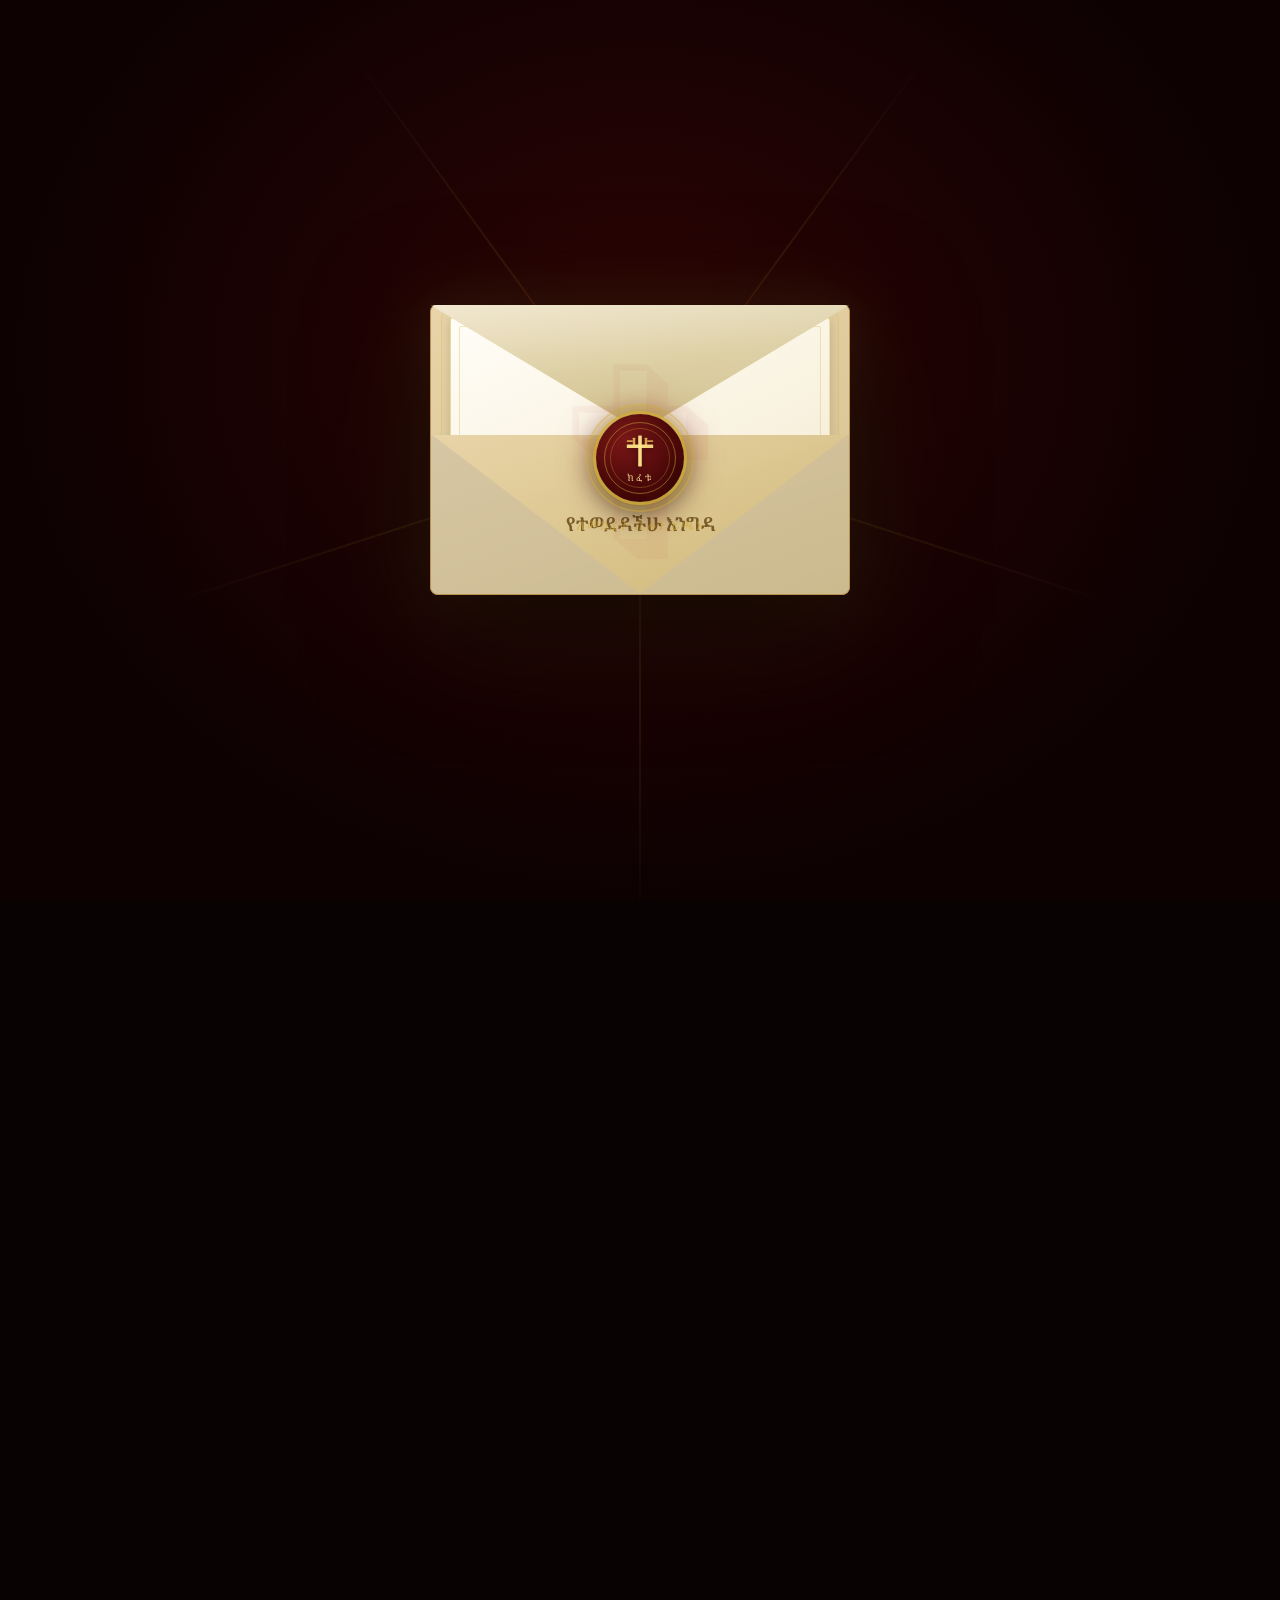
==== index.html @ b6e8381a "first commit" ====
<!DOCTYPE html>
<html lang="am" dir="ltr">

<head>
    <meta charset="UTF-8">
    <meta name="viewport" content="width=device-width, initial-scale=1.0">
    <title>ሽምግልና | ኦርቶዶክስ ጥሪ</title>
    <link
        href="https://fonts.googleapis.com/css2?family=Noto+Serif+Ethiopic:wght@400;500;600;700&family=Noto+Sans+Ethiopic:wght@300;400;500;600&display=swap"
        rel="stylesheet">
    <link rel="stylesheet" href="style.css">
    <meta name="description" content="ወደ ሽምግልና ሥነ ሥርዓታችን ጋብዘናችኋል።">
</head>

<body class="envelope-active">

    <!-- Particle Canvas -->
    <canvas id="particle-canvas"></canvas>

    <!-- Envelope Opening Screen -->
    <div id="envelope-overlay" class="envelope-overlay">

        <!-- Ambient light rays -->
        <div class="light-rays">
            <div class="ray"></div>
            <div class="ray"></div>
            <div class="ray"></div>
            <div class="ray"></div>
            <div class="ray"></div>
        </div>

        <div class="envelope-scene">

            <div class="envelope-wrapper" id="envelope-wrapper">

                <!-- The 3D Envelope -->
                <div class="envelope" id="envelope">

                    <!-- Back -->
                    <div class="env-back">
                        <div class="env-back-fold-left"></div>
                        <div class="env-back-fold-right"></div>
                        <div class="env-back-fold-bottom"></div>
                    </div>

                    <!-- Invitation Card -->
                    <div class="env-card" id="env-card">
                        <div class="card-inner">
                            <span class="card-label">ጋብዘናችኋል</span>
                            <span class="card-names">ሰናይት &amp; አበበ</span>
                            <span class="card-date">መስከረም ፲፭ ቀን ፳፻፲፱</span>
                        </div>
                    </div>

                    <!-- Flap -->
                    <div class="env-flap" id="env-flap">
                        <div class="flap-inner"></div>
                    </div>

                    <!-- Front -->
                    <div class="env-front">
                        <div class="env-address">
                            <span class="addr-to">ለ·</span>
                            <span class="addr-name">የተወደዳችሁ እንግዳ</span>
                        </div>
                    </div>

                </div><!-- /envelope -->

                <!-- Wax Seal Button -->
                <div class="wax-seal-wrap" id="wax-seal-wrap">
                    <button class="wax-seal" id="open-invitation" aria-label="ክፈቱ">
                        <div class="seal-ring"></div>
                        <div class="seal-ring seal-ring-2"></div>
                        <div class="seal-emblem">
                            <!-- Ethiopian Orthodox Cross (Lalibela style) -->
                            <svg viewBox="0 0 60 60" fill="none" xmlns="http://www.w3.org/2000/svg">
                                <!-- Vertical bar -->
                                <rect x="27" y="4" width="6" height="52" fill="rgba(255,230,140,0.95)" rx="1" />
                                <!-- Horizontal bar -->
                                <rect x="8" y="19" width="44" height="6" fill="rgba(255,230,140,0.95)" rx="1" />
                                <!-- Upper left secondary vertical -->
                                <rect x="18" y="8" width="4" height="15" fill="rgba(255,220,100,0.75)" rx="0.8" />
                                <!-- Upper right secondary vertical -->
                                <rect x="38" y="8" width="4" height="15" fill="rgba(255,220,100,0.75)" rx="0.8" />
                                <!-- Upper left horizontal connector -->
                                <rect x="8" y="12" width="10" height="3" fill="rgba(255,220,100,0.7)" rx="0.8" />
                                <!-- Upper right horizontal connector -->
                                <rect x="42" y="12" width="10" height="3" fill="rgba(255,220,100,0.7)" rx="0.8" />
                            </svg>
                        </div>
                        <span class="seal-text">ክፈቱ</span>
                        <div class="seal-glow-pulse"></div>
                    </button>
                    <p class="seal-hint">ለመክፈት ሲሉን ይጫኑ</p>
                </div>

            </div><!-- /envelope-wrapper -->

        </div><!-- /envelope-scene -->

    </div><!-- /envelope-overlay -->

    <!-- Parallax Background -->
    <div class="bg-image"></div>

    <!-- Navigation -->
    <nav class="navbar">
        <ul>
            <li><a href="#welcome">እንኳን ደህና መጡ</a></li>
            <li><a href="#details">ዝርዝሮች</a></li>
            <li><a href="#timeline">መርሃ ግብር</a></li>
            <li><a href="#rsvp" class="rsvp-btn">ምላሽ ላኩ</a></li>
        </ul>
    </nav>

    <!-- Main Content -->
    <main>

        <!-- Hero Section -->
        <section id="welcome" class="hero fade-in">
            <div class="glass-container">
                <span class="orthodox-blessing">✞ ለእግዚአብሔር ክብር ይሁን ✞</span>
                <span class="save-the-date">ሽምግልና ጋብቻ</span>
                <h1 class="couple-names">ሰናይት &amp; አበበ</h1>
                <div class="orthodox-divider">✞ ✞ ✞</div>
                <p class="wedding-date">መስከረም ፲፭ ቀን ፳፻፲፱</p>
                <p class="wedding-date-sub">September 25, 2026</p>
                <div class="countdown-wrapper">
                    <div class="countdown-item"><span id="days">00</span><br>ቀናት</div>
                    <div class="countdown-item"><span id="hours">00</span><br>ሰዓት</div>
                    <div class="countdown-item"><span id="mins">00</span><br>ደቂቃ</div>
                    <div class="countdown-item"><span id="secs">00</span><br>ሰከንድ</div>
                </div>
            </div>
            <div class="scroll-indicator">
                <span>ወደ ታች</span>
                <div class="arrow"></div>
            </div>
        </section>

        <!-- Details Section -->
        <section id="details" class="details slide-up">
            <div class="glass-card">
                <h2>ስለ ሥነ ሥርዓቱ</h2>
                <div class="details-grid">
                    <div class="detail-item">
                        <h3>መቼ</h3>
                        <p>ቅዳሜ፣ መስከረም ፲፭ ቀን ፳፻፲፱<br>ሥነ ሥርዓቱ የሚጀምረው ከሰአት ፲ ሰዓት ነው</p>
                    </div>
                    <div class="detail-item">
                        <h3>የት</h3>
                        <p>ትልቁ የዝግጅት አዳራሽ<br>ቦሌ ክ/ከተማ፣ አዲስ አበባ<br>ኢትዮጵያ</p>
                    </div>
                    <div class="detail-item">
                        <h3>የልብስ ዓይነት</h3>
                        <p>ኢትዮጵያዊ ባህላዊ ልብስ<br>ወይም ፎርማል ልብስ</p>
                    </div>
                </div>
            </div>
        </section>

        <!-- Timeline Section -->
        <section id="timeline" class="timeline scale-in">
            <div class="glass-card">
                <h2>የዕለቱ መርሃ ግብር</h2>
                <ul class="timeline-list">
                    <li>
                        <span class="time">ከሰ·ሰ ፲·፟00</span>
                        <div class="content">
                            <h3>እንኳን ደህና መጡ</h3>
                            <p>እንግዶችን ለመቀበል ቤተሰቦቹ ይቆማሉ።</p>
                        </div>
                    </li>
                    <li>
                        <span class="time">ከሰ·ሰ ፲·፟30</span>
                        <div class="content">
                            <h3>ሽምግልና ሥነ ሥርዓት</h3>
                            <p>ሽማግሌዎቹ ቃለ ኪዳን ያደርጋሉ።</p>
                        </div>
                    </li>
                    <li>
                        <span class="time">ከሰ·ሰ ፲·፟2·30</span>
                        <div class="content">
                            <h3>ጸሎትና ምርቃት</h3>
                            <p>የቄስ ጸሎትና የሽማግሌዎቹ ምርቃት።</p>
                        </div>
                    </li>
                    <li>
                        <span class="time">ከሰ·ሰ ፲·፟3·00</span>
                        <div class="content">
                            <h3>መዝሙር</h3>
                            <p>የቀደሰ ዝማሬ፣ ብፁዕ ምርቃትና ቅዱስ ጸሎት።</p>
                        </div>
                    </li>
                    <li>
                        <span class="time">ምሽት ፮·00</span>
                        <div class="content">
                            <h3>መሸኘት</h3>
                            <p>ቤተሰቦቻቸው ሙሽሮቹን ይሸኛሉ።</p>
                        </div>
                    </li>
                </ul>
            </div>
        </section>

        <!-- RSVP Section -->
        <section id="rsvp" class="rsvp slide-up">
            <div class="glass-container form-container">
                <h2>ትመጣሉ?</h2>
                <p>እባካችሁ እስከ ሐምሌ ፳፭ ቀን ምላሽ ይላኩ።</p>
                <form id="rsvp-form">
                    <div class="input-group">
                        <label for="name">ሙሉ ስም</label>
                        <input type="text" id="name" required placeholder="ለምሳሌ፦ አበበ ከበደ">
                    </div>
                    <div class="input-group">
                        <label for="email">ኢሜይል</label>
                        <input type="email" id="email" required placeholder="abebe@example.com">
                    </div>
                    <div class="input-group">
                        <label>ምላሽዎ</label>
                        <div class="radio-group">
                            <label><input type="radio" name="attending" value="yes" required> በደስታ እቀበላለሁ</label>
                            <label><input type="radio" name="attending" value="no"> ይቅርታ አልችልም</label>
                        </div>
                    </div>
                    <div class="input-group attending-only" id="guest-count-group" style="display: none;">
                        <label for="guests">የሰው ብዛት</label>
                        <select id="guests">
                            <option value="1">፩ (እኔ ብቻ)</option>
                            <option value="2">፪</option>
                            <option value="3">፫</option>
                            <option value="4">፬</option>
                        </select>
                    </div>
                    <button type="submit" class="submit-btn">ምላሽ ላክ</button>
                    <div id="form-message" class="hidden-message"></div>
                </form>
            </div>
        </section>

    </main>

    <footer>
        <p>✞ ለእግዚአብሔር ክብርና ምስጋና — ሰናይት &amp; አበበ ቤተሰቦች ✞</p>
    </footer>

    <script src="script.js"></script>
</body>

</html>
---- style.css ----
/* ============================================================
   Custom Properties
   ============================================================ */
:root {
    --gold: #D4AF37;
    --gold-light: #F0D060;
    --gold-dark: #A07820;
    --burgundy: #7B1A1A;
    --burgundy-dark: #4A0A0A;
    --cream: #F5EDD8;
    --cream-dark: #E8D5B0;
    --env-body: #F0E4C8;
    --env-shadow: #B89050;
    --text-dark: #2c1408;
    --text-light: #F5EDD8;
    --glass-bg: rgba(60, 8, 8, 0.42);
    --glass-border: rgba(212, 175, 55, 0.4);
    --glass-shadow: 0 8px 40px rgba(0, 0, 0, 0.55);
    --blur: blur(14px);

    --font-heading: 'Noto Serif Ethiopic', serif;
    --font-subheading: 'Noto Serif Ethiopic', serif;
    --font-body: 'Noto Sans Ethiopic', sans-serif;
}

/* ============================================================
   Reset & Scaffolding
   ============================================================ */
* {
    margin: 0;
    padding: 0;
    box-sizing: border-box;
}

html {
    scroll-behavior: smooth;
}

body {
    font-family: var(--font-body);
    color: var(--text-dark);
    line-height: 1.6;
    overflow-x: hidden;
    background-color: #090203;
}

/* ============================================================
   Particle Canvas
   ============================================================ */
#particle-canvas {
    position: fixed;
    top: 0;
    left: 0;
    width: 100%;
    height: 100%;
    pointer-events: none;
    z-index: 10000;
    opacity: 0;
    transition: opacity 0.5s;
}

/* ============================================================
   Fixed Background
   ============================================================ */
.bg-image {
    position: fixed;
    top: 0;
    left: 0;
    width: 100vw;
    height: 100vh;
    background: linear-gradient(rgba(55, 4, 4, 0.52), rgba(0, 0, 0, 0.55)),
        url('IMG_6796.JPG') no-repeat center top / cover;
    z-index: -1;
    transform: translateZ(0);
}

/* ============================================================
   ENVELOPE OVERLAY
   ============================================================ */
.envelope-overlay {
    position: fixed;
    inset: 0;
    background: radial-gradient(ellipse at 50% 40%, #2d0404 0%, #0d0102 70%);
    display: flex;
    justify-content: center;
    align-items: center;
    z-index: 9999;
    transition: opacity 1.2s ease-out, visibility 1.2s ease-out;
    overflow: hidden;
}

.envelope-overlay.hidden {
    opacity: 0;
    visibility: hidden;
    pointer-events: none;
}

/* Light rays behind envelope */
.light-rays {
    position: absolute;
    inset: 0;
    display: flex;
    justify-content: center;
    align-items: center;
    pointer-events: none;
}

.ray {
    position: absolute;
    top: 50%;
    left: 50%;
    width: 2px;
    height: 55vh;
    background: linear-gradient(to bottom, rgba(180, 30, 30, 0.22), rgba(212, 175, 55, 0.1), transparent);
    transform-origin: top center;
    animation: rayRotate 12s linear infinite;
}

.ray:nth-child(1) {
    transform: translateX(-50%) rotate(0deg);
    animation-delay: 0s;
}

.ray:nth-child(2) {
    transform: translateX(-50%) rotate(72deg);
    animation-delay: -2.4s;
}

.ray:nth-child(3) {
    transform: translateX(-50%) rotate(144deg);
    animation-delay: -4.8s;
}

.ray:nth-child(4) {
    transform: translateX(-50%) rotate(216deg);
    animation-delay: -7.2s;
}

.ray:nth-child(5) {
    transform: translateX(-50%) rotate(288deg);
    animation-delay: -9.6s;
}

@keyframes rayRotate {
    to {
        transform: translateX(-50%) rotate(360deg);
    }
}

.ray:nth-child(2) {
    animation-name: rayRotate2;
}

.ray:nth-child(3) {
    animation-name: rayRotate3;
}

.ray:nth-child(4) {
    animation-name: rayRotate4;
}

.ray:nth-child(5) {
    animation-name: rayRotate5;
}

@keyframes rayRotate2 {
    to {
        transform: translateX(-50%) rotate(432deg);
    }
}

@keyframes rayRotate3 {
    to {
        transform: translateX(-50%) rotate(504deg);
    }
}

@keyframes rayRotate4 {
    to {
        transform: translateX(-50%) rotate(576deg);
    }
}

@keyframes rayRotate5 {
    to {
        transform: translateX(-50%) rotate(648deg);
    }
}

/* ============================================================
   ENVELOPE SCENE
   ============================================================ */
.envelope-scene {
    display: flex;
    flex-direction: column;
    align-items: center;
    gap: 0;
    animation: sceneFloat 5s ease-in-out infinite;
}

@keyframes sceneFloat {

    0%,
    100% {
        transform: translateY(0px);
    }

    50% {
        transform: translateY(-12px);
    }
}

/* Wrapper provides perspective for 3D transforms */
.envelope-wrapper {
    position: relative;
    display: flex;
    flex-direction: column;
    align-items: center;
    perspective: 900px;
}

/* ============================================================
   ENVELOPE — 3D body
   ============================================================ */
.envelope {
    position: relative;
    width: 420px;
    height: 290px;
    filter: drop-shadow(0 30px 60px rgba(0, 0, 0, 0.7)) drop-shadow(0 0 25px rgba(212, 175, 55, 0.15));
    transition: filter 0.6s ease;
}

/* --- Envelope Back --- */
.env-back {
    position: absolute;
    inset: 0;
    background: linear-gradient(160deg, #e8d4a8 0%, #d4c090 100%);
    border-radius: 6px 6px 8px 8px;
    border: 1.5px solid var(--env-shadow);
    z-index: 1;
    overflow: hidden;
}

/* Diagonal fold lines on back */
.env-back-fold-left,
.env-back-fold-right {
    position: absolute;
    bottom: 0;
    width: 0;
    height: 0;
    border-style: solid;
}

.env-back-fold-left {
    left: 0;
    border-width: 145px 0 0 210px;
    border-color: transparent transparent transparent rgba(190, 175, 140, 0.6);
}

.env-back-fold-right {
    right: 0;
    border-width: 145px 210px 0 0;
    border-color: transparent rgba(190, 175, 140, 0.6) transparent transparent;
}

.env-back-fold-bottom {
    position: absolute;
    bottom: 0;
    left: 0;
    right: 0;
    height: 150px;
    background: linear-gradient(to top, rgba(210, 200, 175, 0.5) 0%, transparent 100%);
    clip-path: polygon(0 100%, 50% 0, 100% 100%);
}

/* --- Invitation Card --- */
.env-card {
    position: absolute;
    top: 12px;
    left: 20px;
    right: 20px;
    height: 240px;
    background: linear-gradient(155deg, #fffdf7 0%, #f9f2e0 60%, #f2e8cc 100%);
    border-radius: 4px;
    border: 1px solid rgba(212, 175, 55, 0.4);
    z-index: 2;
    display: flex;
    align-items: center;
    justify-content: center;
    box-shadow: 0 2px 12px rgba(0, 0, 0, 0.15);
    transform: translateY(0);
    transition: transform 1.5s cubic-bezier(0.22, 1, 0.36, 1);

    /* Inner decorative border */
    outline: 1px solid rgba(212, 175, 55, 0.25);
    outline-offset: 8px;
}

.env-card::before {
    content: '';
    position: absolute;
    inset: 8px;
    border: 1px solid rgba(212, 175, 55, 0.3);
    border-radius: 2px;
    pointer-events: none;
}

.card-inner {
    display: flex;
    flex-direction: column;
    align-items: center;
    gap: 6px;
    text-align: center;
    padding: 20px;
    opacity: 0;
    transform: translateY(10px);
    transition: opacity 0.8s ease 2s, transform 0.8s ease 2s;
}

.card-label {
    font-family: var(--font-subheading);
    font-style: italic;
    font-size: 0.75rem;
    letter-spacing: 2px;
    color: var(--gold-dark);
    text-transform: uppercase;
}

.card-names {
    font-family: var(--font-heading);
    font-size: 2rem;
    font-weight: 600;
    color: var(--gold);
    line-height: 1.3;
    text-shadow: 0 1px 3px rgba(160, 120, 32, 0.3);
}

.card-date {
    font-family: var(--font-subheading);
    font-size: 0.9rem;
    color: #6b5a30;
    letter-spacing: 1.5px;
}

/* When card is revealed */
.env-card.revealed .card-inner {
    opacity: 1;
    transform: translateY(0);
}

/* When card slides up out of envelope */
.env-card.rising {
    transform: translateY(-130px);
}

/* --- Envelope Front (covers bottom half of card) --- */
.env-front {
    position: absolute;
    bottom: 0;
    left: 0;
    right: 0;
    height: 160px;
    background: linear-gradient(160deg, #e8d4a8 0%, #d0b878 100%);
    border-radius: 0 0 8px 8px;
    border: 1.5px solid var(--env-shadow);
    border-top: none;
    z-index: 4;
    display: flex;
    align-items: center;
    justify-content: center;
    overflow: hidden;
}

.env-front::before,
.env-front::after {
    content: '';
    position: absolute;
    bottom: 0;
    width: 0;
    height: 0;
    border-style: solid;
}

.env-front::before {
    left: 0;
    border-width: 160px 0 0 210px;
    border-color: transparent transparent transparent rgba(200, 188, 160, 0.55);
}

.env-front::after {
    right: 0;
    border-width: 160px 210px 0 0;
    border-color: transparent rgba(200, 188, 160, 0.55) transparent transparent;
}

.env-address {
    display: flex;
    flex-direction: column;
    align-items: center;
    gap: 4px;
    z-index: 1;
    text-align: center;
}

.addr-to {
    font-family: var(--font-subheading);
    font-size: 0.65rem;
    letter-spacing: 3px;
    color: #a08050;
    text-transform: uppercase;
}

.addr-name {
    font-family: var(--font-heading);
    font-size: 1.2rem;
    font-weight: 600;
    color: #7a5c28;
}

/* --- Envelope Flap (top triangle) --- */
.env-flap {
    position: absolute;
    top: 0;
    left: 0;
    right: 0;
    height: 175px;
    z-index: 5;
    transform-origin: top center;
    transform-style: preserve-3d;
    transition: transform 1.6s cubic-bezier(0.4, 0, 0.2, 1);
    pointer-events: none;
}

/* Orthodox cross watermark on envelope overlay */
.envelope-overlay::after {
    content: '✞';
    position: absolute;
    font-size: 22vw;
    color: rgba(180, 30, 30, 0.04);
    pointer-events: none;
    user-select: none;
    top: 50%;
    left: 50%;
    transform: translate(-50%, -50%);
    z-index: 0;
}

/* Triangle shape for the flap */
.flap-inner {
    width: 100%;
    height: 100%;
    background: linear-gradient(170deg, #ede0c0 0%, #d8c998 40%, #cfc090 100%);
    clip-path: polygon(0 0, 100% 0, 50% 72%);
    border-radius: 6px 6px 0 0;
    box-shadow: 0 4px 12px rgba(0, 0, 0, 0.12);
}

.flap-inner::after {
    content: '';
    position: absolute;
    inset: 0;
    background: linear-gradient(to bottom, rgba(255, 255, 255, 0.25) 0%, transparent 60%);
    clip-path: polygon(0 0, 100% 0, 50% 72%);
}

/* Flap opened state — rotates back over the top */
.env-flap.opened {
    transform: rotateX(-170deg);
}

/* ============================================================
   WAX SEAL BUTTON
   ============================================================ */
.wax-seal-wrap {
    position: absolute;
    /* sits at the flap/front seam — center of envelope */
    top: calc(50% - 36px);
    /* 290/2 - radius */
    left: 50%;
    transform: translateX(-50%);
    z-index: 10;
    display: flex;
    flex-direction: column;
    align-items: center;
    gap: 14px;
    transition: opacity 0.5s ease, transform 0.5s ease;
}

.wax-seal-wrap.hiding {
    opacity: 0;
    transform: translateX(-50%) scale(0.6);
    pointer-events: none;
}

.wax-seal {
    position: relative;
    width: 88px;
    height: 88px;
    border-radius: 50%;
    border: none;
    cursor: pointer;
    background: radial-gradient(circle at 35% 30%, #7B1818 0%, #4A0808 55%, #280202 100%);
    box-shadow:
        0 0 0 3px rgba(212, 175, 55, 0.75),
        0 0 0 7px rgba(212, 175, 55, 0.18),
        0 0 0 10px rgba(212, 175, 55, 0.06),
        0 8px 30px rgba(0, 0, 0, 0.7),
        0 0 40px rgba(180, 30, 10, 0.35);
    display: flex;
    flex-direction: column;
    align-items: center;
    justify-content: center;
    gap: 2px;
    transition: transform 0.3s ease, box-shadow 0.3s ease;
    animation: sealPulse 2.5s ease-in-out infinite;
}

.wax-seal:hover {
    transform: scale(1.08);
    box-shadow:
        0 0 0 3px rgba(212, 175, 55, 1),
        0 0 0 8px rgba(212, 175, 55, 0.3),
        0 0 0 12px rgba(212, 175, 55, 0.08),
        0 12px 40px rgba(0, 0, 0, 0.7),
        0 0 70px rgba(212, 175, 55, 0.45);
    animation: none;
}

.wax-seal:active {
    transform: scale(0.95);
}

/* Decorative rings on the seal */
.seal-ring {
    position: absolute;
    inset: 8px;
    border-radius: 50%;
    border: 1px solid rgba(212, 175, 55, 0.5);
    pointer-events: none;
}

.seal-ring-2 {
    inset: 14px;
    border-color: rgba(212, 175, 55, 0.3);
}

/* Emblem (heart SVG) */
.seal-emblem {
    width: 36px;
    height: 36px;
    z-index: 1;
    filter: drop-shadow(0 1px 3px rgba(0, 0, 0, 0.4));
}

/* "Open" text label */
.seal-text {
    font-family: var(--font-subheading);
    font-size: 0.6rem;
    letter-spacing: 2.5px;
    text-transform: uppercase;
    color: rgba(255, 230, 150, 0.85);
    z-index: 1;
    display: block;
}

/* Pulsing glow ring */
.seal-glow-pulse {
    position: absolute;
    inset: -10px;
    border-radius: 50%;
    border: 2px solid rgba(212, 175, 55, 0.4);
    animation: glowPulse 2s ease-in-out infinite;
    pointer-events: none;
}

@keyframes glowPulse {

    0%,
    100% {
        transform: scale(1);
        opacity: 0.8;
    }

    50% {
        transform: scale(1.15);
        opacity: 0;
    }
}

@keyframes sealPulse {

    0%,
    100% {
        box-shadow: 0 0 0 3px rgba(212, 175, 55, 0.65), 0 0 0 6px rgba(212, 175, 55, 0.15), 0 8px 30px rgba(0, 0, 0, 0.65), 0 0 30px rgba(140, 20, 20, 0.5);
    }

    50% {
        box-shadow: 0 0 0 3px rgba(212, 175, 55, 1), 0 0 0 8px rgba(212, 175, 55, 0.3), 0 8px 30px rgba(0, 0, 0, 0.7), 0 0 60px rgba(212, 175, 55, 0.5);
    }
}

/* Hint text below seal */
.seal-hint {
    font-family: var(--font-subheading);
    font-size: 0.75rem;
    letter-spacing: 2px;
    text-transform: uppercase;
    color: rgba(212, 175, 55, 0.65);
    font-style: italic;
    animation: hintFade 2s ease-in-out infinite;
    white-space: nowrap;
}

@keyframes hintFade {

    0%,
    100% {
        opacity: 0.5;
    }

    50% {
        opacity: 1;
    }
}

/* ============================================================
   Hide / show main content
   ============================================================ */
body.envelope-active .navbar,
body.envelope-active main,
body.envelope-active footer {
    opacity: 0;
    pointer-events: none;
}

body.envelope-active .navbar {
    transform: translateY(-100%);
}

body.invitation-opened .navbar,
body.invitation-opened main,
body.invitation-opened footer {
    opacity: 1;
    pointer-events: auto;
    transition: opacity 1s ease-out 0.5s;
}

body.invitation-opened .navbar {
    transform: translateY(0);
    transition: opacity 1s ease-out 0.5s, transform 1s ease-out 0.5s;
}

/* ============================================================
   Navigation
   ============================================================ */
.navbar {
    position: fixed;
    top: 0;
    width: 100%;
    padding: 20px 50px;
    z-index: 1000;
    transition: all 0.4s ease;
}

.navbar.scrolled {
    background: rgba(0, 0, 0, 0.8);
    backdrop-filter: blur(10px);
    -webkit-backdrop-filter: blur(10px);
    padding: 15px 50px;
}

.navbar ul {
    list-style: none;
    display: flex;
    justify-content: center;
    align-items: center;
    gap: 40px;
}

.navbar a {
    color: var(--text-light);
    text-decoration: none;
    font-family: var(--font-subheading);
    font-size: 1.1rem;
    letter-spacing: 1px;
    position: relative;
    transition: color 0.3s;
}

.navbar a::after {
    content: '';
    position: absolute;
    width: 0;
    height: 2px;
    bottom: -5px;
    left: 50%;
    transform: translateX(-50%);
    background-color: var(--gold);
    transition: width 0.3s ease;
}

.navbar a:hover::after {
    width: 100%;
}

.navbar .rsvp-btn {
    border: 1px solid var(--gold);
    padding: 8px 24px;
    border-radius: 30px;
    color: var(--gold);
    font-weight: 500;
}

.navbar .rsvp-btn::after {
    display: none;
}

.navbar .rsvp-btn:hover {
    background-color: var(--gold);
    color: #fff;
    box-shadow: 0 0 15px var(--gold);
}

/* ============================================================
   Common Layout
   ============================================================ */
section {
    min-height: 100vh;
    display: flex;
    justify-content: center;
    align-items: center;
    padding: 100px 20px;
    position: relative;
}

.glass-container,
.glass-card {
    background: var(--glass-bg);
    backdrop-filter: var(--blur);
    -webkit-backdrop-filter: var(--blur);
    border: 1px solid var(--glass-border);
    border-radius: 20px;
    box-shadow: var(--glass-shadow);
    color: var(--text-light);
    text-align: center;
}

h2 {
    font-family: var(--font-subheading);
    font-size: 3rem;
    margin-bottom: 30px;
    color: var(--gold);
    font-weight: 500;
    position: relative;
}

h2::before,
h2::after {
    content: '✞';
    display: inline-block;
    font-size: 1.5rem;
    color: var(--gold-dark);
    margin: 0 14px;
    vertical-align: middle;
    opacity: 0.75;
}

/* ============================================================
   Hero Section
   ============================================================ */
.hero {
    flex-direction: column;
}

.hero .glass-container {
    padding: 60px 80px;
    max-width: 800px;
    width: 100%;
}

.save-the-date {
    font-family: var(--font-subheading);
    text-transform: uppercase;
    letter-spacing: 4px;
    font-size: 1.2rem;
    color: var(--gold);
    display: block;
    margin-bottom: 20px;
}

/* Ethiopian Orthodox decorative cross divider */
.orthodox-divider {
    display: flex;
    align-items: center;
    justify-content: center;
    gap: 14px;
    margin: 10px 0 24px;
    color: var(--gold-dark);
    opacity: 0.7;
    font-size: 1.1rem;
    letter-spacing: 8px;
}

.orthodox-divider::before,
.orthodox-divider::after {
    content: '';
    flex: 1;
    max-width: 80px;
    height: 1px;
    background: linear-gradient(to right, transparent, var(--gold-dark));
}

.orthodox-divider::after {
    background: linear-gradient(to left, transparent, var(--gold-dark));
}

/* Blessing subtitle */
.orthodox-blessing {
    font-family: var(--font-body);
    font-size: 0.8rem;
    letter-spacing: 3px;
    color: rgba(240, 208, 96, 0.65);
    text-transform: uppercase;
    display: block;
    margin-bottom: 8px;
}

.couple-names {
    font-family: var(--font-heading);
    font-size: 4.5rem;
    line-height: 1.3;
    margin-bottom: 10px;
    font-weight: 600;
    text-shadow: 2px 2px 8px rgba(0, 0, 0, 0.6);
    color: var(--gold-light);
}

.wedding-date-sub {
    font-family: var(--font-body);
    font-size: 1rem;
    color: rgba(255, 255, 255, 0.55);
    letter-spacing: 3px;
    margin-top: -30px;
    margin-bottom: 30px;
    display: block;
}

.wedding-date {
    font-family: var(--font-subheading);
    font-size: 1.8rem;
    margin-bottom: 40px;
    letter-spacing: 2px;
}

.countdown-wrapper {
    display: flex;
    justify-content: center;
    gap: 30px;
}

.countdown-item {
    font-size: 1rem;
    text-transform: uppercase;
    letter-spacing: 2px;
}

.countdown-item span {
    font-size: 2.5rem;
    font-family: var(--font-subheading);
    color: var(--gold);
    display: block;
    margin-bottom: 5px;
}

.scroll-indicator {
    position: absolute;
    bottom: 40px;
    color: white;
    text-align: center;
    font-family: var(--font-subheading);
    letter-spacing: 2px;
    text-transform: uppercase;
    font-size: 0.9rem;
    animation: bounce 2s infinite;
}

.arrow {
    width: 20px;
    height: 20px;
    border-right: 2px solid white;
    border-bottom: 2px solid white;
    transform: rotate(45deg);
    margin: 10px auto 0;
}

/* ============================================================
   Details Section
   ============================================================ */
.details .glass-card {
    padding: 60px;
    max-width: 1000px;
    width: 100%;
}

.details-grid {
    display: grid;
    grid-template-columns: repeat(auto-fit, minmax(250px, 1fr));
    gap: 40px;
}

.detail-item h3 {
    font-family: var(--font-subheading);
    font-size: 1.8rem;
    color: var(--gold);
    margin-bottom: 15px;
}

.detail-item p {
    font-size: 1.1rem;
}

/* ============================================================
   Timeline Section
   ============================================================ */
.timeline .glass-card {
    padding: 60px;
    max-width: 800px;
    width: 100%;
}

.timeline-list {
    list-style: none;
    position: relative;
    padding-left: 50px;
    text-align: left;
}

.timeline-list::before {
    content: '';
    position: absolute;
    left: 10px;
    top: 0;
    height: 100%;
    width: 2px;
    background-color: var(--gold);
}

.timeline-list li {
    margin-bottom: 40px;
    position: relative;
}

.timeline-list li:last-child {
    margin-bottom: 0;
}

.timeline-list li::before {
    content: '';
    position: absolute;
    left: -46px;
    top: 5px;
    width: 14px;
    height: 14px;
    border-radius: 50%;
    background-color: var(--gold);
    border: 3px solid rgba(255, 255, 255, 0.8);
    box-shadow: 0 0 10px var(--gold);
}

.timeline-list .time {
    font-family: var(--font-subheading);
    color: var(--gold);
    font-size: 1.2rem;
    font-weight: bold;
    display: block;
    margin-bottom: 5px;
}

.timeline-list h3 {
    font-family: var(--font-subheading);
    font-size: 1.5rem;
    margin-bottom: 5px;
}

/* ============================================================
   RSVP Form
   ============================================================ */
.form-container {
    padding: 60px;
    max-width: 600px;
    width: 100%;
}

.form-container p {
    margin-bottom: 30px;
    font-family: var(--font-subheading);
    font-style: italic;
    font-size: 1.2rem;
}

form {
    display: flex;
    flex-direction: column;
    gap: 20px;
    text-align: left;
}

.input-group {
    display: flex;
    flex-direction: column;
}

.input-group label {
    margin-bottom: 8px;
    font-family: var(--font-subheading);
    letter-spacing: 1px;
}

.input-group input[type="text"],
.input-group input[type="email"],
.input-group select {
    padding: 12px 15px;
    background: rgba(255, 255, 255, 0.2);
    border: 1px solid rgba(255, 255, 255, 0.5);
    border-radius: 5px;
    color: white;
    font-family: var(--font-body);
    font-size: 1rem;
    outline: none;
    transition: all 0.3s;
}

.input-group input::placeholder {
    color: rgba(255, 255, 255, 0.6);
}

.input-group input:focus,
.input-group select:focus {
    background: rgba(255, 255, 255, 0.3);
    border-color: var(--gold);
    box-shadow: 0 0 10px rgba(212, 175, 55, 0.3);
}

.input-group select option {
    background: #2c2c2c;
}

.radio-group {
    display: flex;
    gap: 20px;
}

.radio-group label {
    display: flex;
    align-items: center;
    gap: 8px;
    cursor: pointer;
    font-family: var(--font-body);
    font-style: normal;
}

.submit-btn {
    background: var(--gold);
    color: white;
    border: none;
    padding: 15px;
    font-size: 1.2rem;
    font-family: var(--font-subheading);
    border-radius: 5px;
    cursor: pointer;
    transition: all 0.3s;
    margin-top: 10px;
    text-transform: uppercase;
    letter-spacing: 2px;
}

.submit-btn:hover {
    background: #b5952f;
    transform: translateY(-2px);
    box-shadow: 0 5px 15px rgba(212, 175, 55, 0.4);
}

.hidden-message {
    text-align: center;
    margin-top: 15px;
    font-weight: 500;
    opacity: 0;
    transition: opacity 0.5s;
}

/* ============================================================
   Footer
   ============================================================ */
footer {
    text-align: center;
    padding: 30px;
    background: rgba(0, 0, 0, 0.8);
    color: rgba(255, 255, 255, 0.6);
    backdrop-filter: blur(10px);
}

/* ============================================================
   Keyframe Animations
   ============================================================ */
@keyframes bounce {

    0%,
    20%,
    50%,
    80%,
    100% {
        transform: translateY(0);
    }

    40% {
        transform: translateY(-15px);
    }

    60% {
        transform: translateY(-7px);
    }
}

/* ============================================================
   Scroll Animations
   ============================================================ */
.fade-in,
.slide-up,
.scale-in {
    opacity: 0;
    transition: opacity 1s ease-out, transform 1s ease-out;
}

.slide-up {
    transform: translateY(50px);
}

.scale-in {
    transform: scale(0.9);
}

.visible {
    opacity: 1;
    transform: translateY(0) scale(1);
}

/* ============================================================
   Responsive
   ============================================================ */
@media (max-width: 520px) {
    .envelope {
        width: 320px;
        height: 222px;
    }

    .env-back-fold-left {
        border-width: 111px 0 0 160px;
    }

    .env-back-fold-right {
        border-width: 111px 160px 0 0;
    }

    .env-flap {
        height: 134px;
    }

    .env-front {
        height: 122px;
    }

    .env-front::before {
        border-width: 122px 0 0 160px;
    }

    .env-front::after {
        border-width: 122px 160px 0 0;
    }

    .env-card {
        left: 16px;
        right: 16px;
        height: 182px;
        top: 10px;
    }

    .card-names {
        font-size: 2.2rem;
    }

    .wax-seal-wrap {
        top: calc(50% - 36px);
    }
}

@media (max-width: 768px) {
    .navbar {
        padding: 15px 20px;
    }

    .navbar.scrolled {
        padding: 10px 20px;
    }

    .navbar ul {
        gap: 15px;
        font-size: 0.9rem;
    }

    .couple-names {
        font-size: 4rem;
    }

    .wedding-date {
        font-size: 1.2rem;
    }

    .hero .glass-container {
        padding: 40px 20px;
    }

    .countdown-wrapper {
        gap: 15px;
    }

    .countdown-item span {
        font-size: 1.8rem;
    }

    .radio-group {
        flex-direction: column;
        gap: 10px;
    }
}
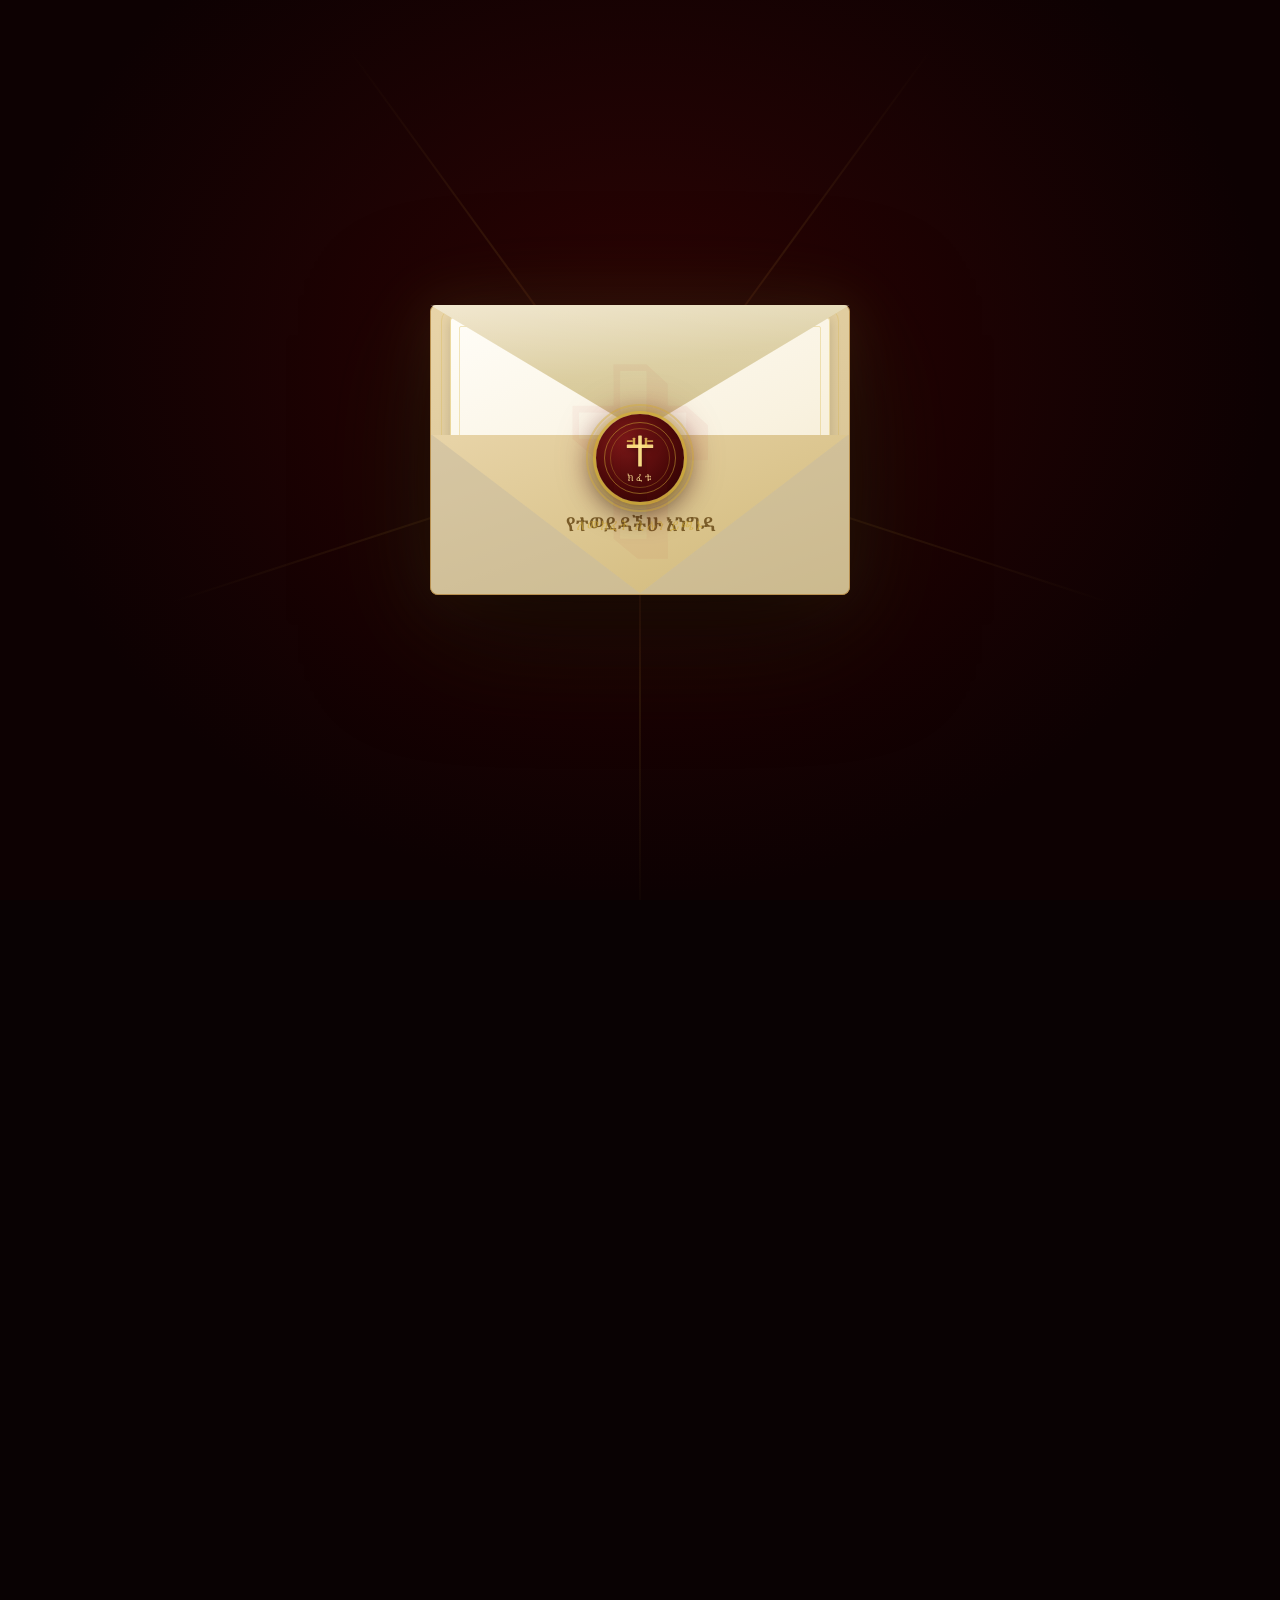
==== commit f5fcc045: "updated2" ====
--- a/index.html
+++ b/index.html
@@ -4,7 +4,7 @@
 <head>
     <meta charset="UTF-8">
     <meta name="viewport" content="width=device-width, initial-scale=1.0">
-    <title>ሽምግልና | ኦርቶዶክስ ጥሪ</title>
+    <title>ሽምግልና ሥነ ሥርዓት</title>
     <link
         href="https://fonts.googleapis.com/css2?family=Noto+Serif+Ethiopic:wght@400;500;600;700&family=Noto+Sans+Ethiopic:wght@300;400;500;600&display=swap"
         rel="stylesheet">
@@ -46,9 +46,9 @@
                     <!-- Invitation Card -->
                     <div class="env-card" id="env-card">
                         <div class="card-inner">
-                            <span class="card-label">ጋብዘናችኋል</span>
-                            <span class="card-names">ሰናይት &amp; አበበ</span>
-                            <span class="card-date">መስከረም ፲፭ ቀን ፳፻፲፱</span>
+                            <span class="card-label">ወደ ሽምግልናችን ጋብዘናችኋል</span>
+                            <span class="card-names">ሬድኤት & ሙሉቀን</span>
+                            <span class="card-date">መስከረም ፲፭ ቀን ፳፻፲፱ ዓ.ም</span>
                         </div>
                     </div>
 
@@ -107,10 +107,10 @@
     <!-- Navigation -->
     <nav class="navbar">
         <ul>
-            <li><a href="#welcome">እንኳን ደህና መጡ</a></li>
-            <li><a href="#details">ዝርዝሮች</a></li>
-            <li><a href="#timeline">መርሃ ግብር</a></li>
-            <li><a href="#rsvp" class="rsvp-btn">ምላሽ ላኩ</a></li>
+            <li><a href="#welcome">ዋና ገጽ</a></li>
+            <li><a href="#details">ስለ ሥነ ሥርዓቱ</a></li>
+            <li><a href="#timeline">የዕለቱ ፕሮግራም</a></li>
+            <li><a href="#qr" class="rsvp-btn">📱 QR ያንቡ</a></li>
         </ul>
     </nav>
 
@@ -120,12 +120,12 @@
         <!-- Hero Section -->
         <section id="welcome" class="hero fade-in">
             <div class="glass-container">
-                <span class="orthodox-blessing">✞ ለእግዚአብሔር ክብር ይሁን ✞</span>
-                <span class="save-the-date">ሽምግልና ጋብቻ</span>
-                <h1 class="couple-names">ሰናይት &amp; አበበ</h1>
+                <span class="orthodox-blessing">✞ ስለ እግዚአብሔር ፍቅር ✞</span>
+                <span class="save-the-date">ሽምግልና ሥነ ሥርዓት</span>
+                <h1 class="couple-names">ረድኤት አና ሙሉቀን</h1>
                 <div class="orthodox-divider">✞ ✞ ✞</div>
-                <p class="wedding-date">መስከረም ፲፭ ቀን ፳፻፲፱</p>
-                <p class="wedding-date-sub">September 25, 2026</p>
+                <p class="wedding-date">ቅዳሜ፣ መስከረም ፲፭ ቀን ፳፻፲፱ ዓ.ም</p>
+                <p class="wedding-date-sub">September 25, 2026 G.C.</p>
                 <div class="countdown-wrapper">
                     <div class="countdown-item"><span id="days">00</span><br>ቀናት</div>
                     <div class="countdown-item"><span id="hours">00</span><br>ሰዓት</div>
@@ -145,17 +145,34 @@
                 <h2>ስለ ሥነ ሥርዓቱ</h2>
                 <div class="details-grid">
                     <div class="detail-item">
-                        <h3>መቼ</h3>
-                        <p>ቅዳሜ፣ መስከረም ፲፭ ቀን ፳፻፲፱<br>ሥነ ሥርዓቱ የሚጀምረው ከሰአት ፲ ሰዓት ነው</p>
+                        <h3>📅 መቼ</h3>
+                        <p>ቅዳሜ፣ መስከረም ፲፭ ቀን ፳፻፲፱ ዓ.ም<br>ሥነ ሥርዓቱ የሚጀምረው ከጠዋቱ ፲ ሰዓት ነው<br><small
+                                style="opacity:0.7;">(10:00 AM — Ethiopian clock: ፬:00)</small></p>
                     </div>
                     <div class="detail-item">
-                        <h3>የት</h3>
-                        <p>ትልቁ የዝግጅት አዳራሽ<br>ቦሌ ክ/ከተማ፣ አዲስ አበባ<br>ኢትዮጵያ</p>
+                        <h3>📍 ቦታ</h3>
+                        <p>ሀብታሙ ኢቨንት ሆል<br>ቦሌ ክ/ከተማ፣ አዲስ አበባ<br>ኢትዮጵያ</p>
                     </div>
                     <div class="detail-item">
-                        <h3>የልብስ ዓይነት</h3>
-                        <p>ኢትዮጵያዊ ባህላዊ ልብስ<br>ወይም ፎርማል ልብስ</p>
-                    </div>
+                        <h3>👗 የልብስ ዓይነት</h3>
+                        <p>ባህላዊ የኢትዮጵያ ልብስ<br>ወይም ፎርማል አለባበስ</p>
+                    </div>
+                </div>
+
+                <!-- Embedded Map -->
+                <div class="map-wrapper">
+                    <div class="map-label">🗺️ ቦሌ፣ አዲስ አበባ — ቦታው ካርታ ላይ</div>
+                    <div class="map-frame">
+                        <iframe
+                            src="https://www.google.com/maps/embed?pb=!1m18!1m12!1m3!1d3940.5279!2d38.7917!3d9.0105!2m3!1f0!2f0!3f0!3m2!1i1024!2i768!4f13.1!3m3!1m2!1s0x164b85cef5ab402d%3A0x8467b6b037a24d49!2sBole%2C%20Addis%20Ababa%2C%20Ethiopia!5e0!3m2!1sen!2set!4v1700000000000"
+                            width="100%" height="320" style="border:0; border-radius: 12px;" allowfullscreen=""
+                            loading="lazy" referrerpolicy="no-referrer-when-downgrade" title="ቦሌ፣ አዲስ አበባ ካርታ">
+                        </iframe>
+                    </div>
+                    <a href="https://www.google.com/maps/search/Bole,+Addis+Ababa,+Ethiopia" target="_blank"
+                        class="map-directions-btn">
+                        🚗 አቅጣጫ ያግኙ
+                    </a>
                 </div>
             </div>
         </section>
@@ -163,87 +180,103 @@
         <!-- Timeline Section -->
         <section id="timeline" class="timeline scale-in">
             <div class="glass-card">
-                <h2>የዕለቱ መርሃ ግብር</h2>
+                <h2>የዕለቱ ፕሮግራም</h2>
                 <ul class="timeline-list">
                     <li>
-                        <span class="time">ከሰ·ሰ ፲·፟00</span>
-                        <div class="content">
-                            <h3>እንኳን ደህና መጡ</h3>
-                            <p>እንግዶችን ለመቀበል ቤተሰቦቹ ይቆማሉ።</p>
-                        </div>
-                    </li>
-                    <li>
-                        <span class="time">ከሰ·ሰ ፲·፟30</span>
-                        <div class="content">
-                            <h3>ሽምግልና ሥነ ሥርዓት</h3>
-                            <p>ሽማግሌዎቹ ቃለ ኪዳን ያደርጋሉ።</p>
-                        </div>
-                    </li>
-                    <li>
-                        <span class="time">ከሰ·ሰ ፲·፟2·30</span>
-                        <div class="content">
-                            <h3>ጸሎትና ምርቃት</h3>
-                            <p>የቄስ ጸሎትና የሽማግሌዎቹ ምርቃት።</p>
-                        </div>
-                    </li>
-                    <li>
-                        <span class="time">ከሰ·ሰ ፲·፟3·00</span>
-                        <div class="content">
-                            <h3>መዝሙር</h3>
-                            <p>የቀደሰ ዝማሬ፣ ብፁዕ ምርቃትና ቅዱስ ጸሎት።</p>
-                        </div>
-                    </li>
-                    <li>
-                        <span class="time">ምሽት ፮·00</span>
-                        <div class="content">
-                            <h3>መሸኘት</h3>
-                            <p>ቤተሰቦቻቸው ሙሽሮቹን ይሸኛሉ።</p>
+                        <span class="time">ጠዋት ፲:00 (በኢትዮጵያ ሰዓት ፬:00)</span>
+                        <div class="content">
+                            <h3>እንግዶችን መቀበል</h3>
+                            <p>ሁለቱ ቤተሰቦች ተሰብስበው እንግዶቻቸውን በባህላዊ መንገድ ይቀበላሉ፤ ቅቤና ቃሪያ ይቀርባል።</p>
+                        </div>
+                    </li>
+                    <li>
+                        <span class="time">ጠዋት ፲:30 (በኢትዮጵያ ሰዓት ፬:30)</span>
+                        <div class="content">
+                            <h3>የሽምግልና ሥነ ሥርዓት</h3>
+                            <p>ሽማግሌዎቹ ሁለቱን ቤተሰቦች በሰላም ያስተናግዳሉ፤ የቃለ ኪዳን ሥርዓት ይፈጸማል።</p>
+                        </div>
+                    </li>
+                    <li>
+                        <span class="time">ጠዋት ፲፩:፫0 (በኢትዮጵያ ሰዓት ፭:፫0)</span>
+                        <div class="content">
+                            <h3>ጸሎት፣ ምርቃትና ቡርካ</h3>
+                            <p>የቤተ-ክርስቲያን ሊቀ-ካህናት ጸሎት ያደርጋሉ፤ ሽማግሌዎቹም ሐሴት የተሞላበት ምርቃት ይሰጣሉ።</p>
+                        </div>
+                    </li>
+                    <li>
+                        <span class="time">ቀን ፲፪:00 (በኢትዮጵያ ሰዓት ፮:00)</span>
+                        <div class="content">
+                            <h3>ግብዣ — ምሳና ዝማሬ</h3>
+                            <p>ሁሉም እንግዶች በጋራ ምሳ ይበላሉ፤ ባህላዊ የኢትዮጵያ ሙዚቃና ዝማሬ ይቀርባል።</p>
+                        </div>
+                    </li>
+                    <li>
+                        <span class="time">ምሽት ፯:00 (በኢትዮጵያ ሰዓት ፩:00)</span>
+                        <div class="content">
+                            <h3>ሙሽሪቷን መሸኘት</h3>
+                            <p>የሙሽሪቷ ቤተሰቦች ሙሽሪቷን በክብር ይሸኛሉ፤ የሽምግልናው ሥርዓትም ይጠናቀቃል።</p>
                         </div>
                     </li>
                 </ul>
             </div>
         </section>
 
-        <!-- RSVP Section -->
-        <section id="rsvp" class="rsvp slide-up">
-            <div class="glass-container form-container">
-                <h2>ትመጣሉ?</h2>
-                <p>እባካችሁ እስከ ሐምሌ ፳፭ ቀን ምላሽ ይላኩ።</p>
-                <form id="rsvp-form">
-                    <div class="input-group">
-                        <label for="name">ሙሉ ስም</label>
-                        <input type="text" id="name" required placeholder="ለምሳሌ፦ አበበ ከበደ">
-                    </div>
-                    <div class="input-group">
-                        <label for="email">ኢሜይል</label>
-                        <input type="email" id="email" required placeholder="abebe@example.com">
-                    </div>
-                    <div class="input-group">
-                        <label>ምላሽዎ</label>
-                        <div class="radio-group">
-                            <label><input type="radio" name="attending" value="yes" required> በደስታ እቀበላለሁ</label>
-                            <label><input type="radio" name="attending" value="no"> ይቅርታ አልችልም</label>
-                        </div>
-                    </div>
-                    <div class="input-group attending-only" id="guest-count-group" style="display: none;">
-                        <label for="guests">የሰው ብዛት</label>
-                        <select id="guests">
-                            <option value="1">፩ (እኔ ብቻ)</option>
-                            <option value="2">፪</option>
-                            <option value="3">፫</option>
-                            <option value="4">፬</option>
-                        </select>
-                    </div>
-                    <button type="submit" class="submit-btn">ምላሽ ላክ</button>
-                    <div id="form-message" class="hidden-message"></div>
-                </form>
-            </div>
-        </section>
+        <!-- QR Code Section -->
+        <section id="qr" class="qr-section slide-up">
+            <div class="glass-container qr-container">
+                <h2>የምስጋና ካርዳችሁን ይቀበሉ</h2>
+                <p class="qr-subtitle">ይህንን QR ኮዱን በስልክዎ ካሜራ ቀይሞ ያነቡ — የምስጋና ካርዳችሁን ይቀበሉ!</p>
+
+                <div class="qr-card">
+                    <!-- Decorative corner ornaments -->
+                    <div class="qr-corner qr-corner--tl"></div>
+                    <div class="qr-corner qr-corner--tr"></div>
+                    <div class="qr-corner qr-corner--bl"></div>
+                    <div class="qr-corner qr-corner--br"></div>
+
+                    <div class="qr-inner-label">✞ የክብር ካርዳ ✞</div>
+
+                    <div class="qr-frame">
+                        <!--
+                            UPDATE the data= URL below to your real hosted thank-you page URL.
+                            Example: data=https%3A%2F%2Fyourdomain.com%2Fthank-you.html
+                        -->
+                        <img id="qr-img"
+                            src="https://api.qrserver.com/v1/create-qr-code/?size=220x220&color=D4AF37&bgcolor=1a0202&data=https%3A%2F%2Fyour-site.com%2Fthank-you.html&qzone=2&format=svg"
+                            alt="QR Code — የክብር ካርዳ" class="qr-image" />
+                        <div class="qr-scan-line"></div>
+                    </div>
+
+                    <div class="qr-instructions">
+                        <div class="qr-step">
+                            <span class="step-num">፩</span>
+                            <span>ስልክዎን ከፍቶ ካሜራ ያብቱ</span>
+                        </div>
+                        <div class="qr-step">
+                            <span class="step-num">፪</span>
+                            <span>ከፊት የሚደርሰውን QR ቡዱን የስልክዎን ካሜራ ግጹ ያስቀምጡ</span>
+                        </div>
+                        <div class="qr-step">
+                            <span class="step-num">፫</span>
+                            <span>የክብር ካርዳዎን ይቀበሉ!</span>
+                        </div>
+                    </div>
+
+                    <a href="thank-you.html" target="_blank" class="qr-direct-btn">
+                        🎁 ካርዳዉ ጋ አወርድ
+                    </a>
+                </div>
+
+                <p class="qr-note">ቀር ያሉዎ የብብልሰኬቸዉን QR ከትዓለሙ ይለዩቅርታን ሀሞ አቅርቡ ።</p>
+            </div>
+        </section>
+
 
     </main>
 
     <footer>
-        <p>✞ ለእግዚአብሔር ክብርና ምስጋና — ሰናይት &amp; አበበ ቤተሰቦች ✞</p>
+        <p>✞ ለእግዚአብሔር ክብርና ምስጋና ✞</p>
+        <p style="font-size: 0.85rem; margin-top: 8px; opacity: 0.7;">የረድኤት እና የሙሉቀን ቤተሰቦች — አዲስ አበባ፣ ኢትዮጵያ</p>
     </footer>
 
     <script src="script.js"></script>
--- a/style.css
+++ b/style.css
@@ -13,10 +13,10 @@
     --env-shadow: #B89050;
     --text-dark: #2c1408;
     --text-light: #F5EDD8;
-    --glass-bg: rgba(60, 8, 8, 0.42);
-    --glass-border: rgba(212, 175, 55, 0.4);
-    --glass-shadow: 0 8px 40px rgba(0, 0, 0, 0.55);
-    --blur: blur(14px);
+    --glass-bg: rgba(60, 8, 8, 0.12);
+    --glass-border: rgba(212, 175, 55, 0.22);
+    --glass-shadow: 0 8px 32px rgba(0, 0, 0, 0.28);
+    --blur: blur(8px);
 
     --font-heading: 'Noto Serif Ethiopic', serif;
     --font-subheading: 'Noto Serif Ethiopic', serif;
@@ -920,6 +920,68 @@
 }
 
 /* ============================================================
+   Map Block
+   ============================================================ */
+.map-wrapper {
+    margin-top: 40px;
+    display: flex;
+    flex-direction: column;
+    gap: 14px;
+}
+
+.map-label {
+    font-family: var(--font-subheading);
+    font-size: 1rem;
+    color: var(--gold);
+    letter-spacing: 1.5px;
+    text-align: center;
+    opacity: 0.9;
+}
+
+.map-frame {
+    border-radius: 14px;
+    overflow: hidden;
+    border: 1.5px solid rgba(212, 175, 55, 0.35);
+    box-shadow: 0 6px 30px rgba(0, 0, 0, 0.45);
+    line-height: 0;
+}
+
+.map-frame iframe {
+    display: block;
+    width: 100%;
+    height: 320px;
+    border: 0;
+    border-radius: 12px;
+    filter: saturate(0.85) brightness(0.92) sepia(0.1);
+    transition: filter 0.3s ease;
+}
+
+.map-frame iframe:hover {
+    filter: saturate(1) brightness(1) sepia(0);
+}
+
+.map-directions-btn {
+    display: inline-block;
+    align-self: center;
+    padding: 10px 28px;
+    background: transparent;
+    border: 1.5px solid var(--gold);
+    color: var(--gold);
+    font-family: var(--font-subheading);
+    font-size: 1rem;
+    border-radius: 30px;
+    text-decoration: none;
+    letter-spacing: 1px;
+    transition: background 0.25s ease, color 0.25s ease, box-shadow 0.25s ease;
+}
+
+.map-directions-btn:hover {
+    background: var(--gold);
+    color: #1a0000;
+    box-shadow: 0 0 18px rgba(212, 175, 55, 0.5);
+}
+
+/* ============================================================
    Timeline Section
    ============================================================ */
 .timeline .glass-card {
@@ -983,109 +1045,225 @@
 }
 
 /* ============================================================
-   RSVP Form
-   ============================================================ */
-.form-container {
-    padding: 60px;
-    max-width: 600px;
+   QR Code Section
+   ============================================================ */
+/* .qr-section inherits the shared section base styles */
+
+.qr-container {
+    padding: 56px 48px;
+    max-width: 560px;
     width: 100%;
-}
-
-.form-container p {
-    margin-bottom: 30px;
-    font-family: var(--font-subheading);
+    display: flex;
+    flex-direction: column;
+    align-items: center;
+}
+
+.qr-subtitle {
+    font-family: var(--font-subheading);
+    font-size: 1.05rem;
     font-style: italic;
-    font-size: 1.2rem;
-}
-
-form {
+    color: rgba(240, 220, 160, 0.85);
+    margin-bottom: 36px;
+    text-align: center;
+    line-height: 1.7;
+}
+
+/* ── The decorative card that holds the QR ── */
+.qr-card {
+    position: relative;
+    background: rgba(26, 2, 2, 0.55);
+    border: 1px solid rgba(212, 175, 55, 0.35);
+    border-radius: 20px;
+    padding: 36px 32px 28px;
+    width: 100%;
     display: flex;
     flex-direction: column;
+    align-items: center;
     gap: 20px;
-    text-align: left;
-}
-
-.input-group {
+    box-shadow: 0 8px 40px rgba(0, 0, 0, 0.5), inset 0 0 60px rgba(212, 175, 55, 0.03);
+}
+
+/* Gold corner ornaments */
+.qr-corner {
+    position: absolute;
+    width: 22px;
+    height: 22px;
+    border-color: var(--gold-dark);
+    border-style: solid;
+    opacity: 0.7;
+}
+
+.qr-corner--tl {
+    top: 12px;
+    left: 12px;
+    border-width: 2px 0 0 2px;
+    border-radius: 4px 0 0 0;
+}
+
+.qr-corner--tr {
+    top: 12px;
+    right: 12px;
+    border-width: 2px 2px 0 0;
+    border-radius: 0 4px 0 0;
+}
+
+.qr-corner--bl {
+    bottom: 12px;
+    left: 12px;
+    border-width: 0 0 2px 2px;
+    border-radius: 0 0 0 4px;
+}
+
+.qr-corner--br {
+    bottom: 12px;
+    right: 12px;
+    border-width: 0 2px 2px 0;
+    border-radius: 0 0 4px 0;
+}
+
+.qr-inner-label {
+    font-family: var(--font-subheading);
+    font-size: 0.8rem;
+    letter-spacing: 3px;
+    color: var(--gold-dark);
+    text-transform: uppercase;
+    opacity: 0.9;
+}
+
+/* ── QR image frame with animated scan line ── */
+.qr-frame {
+    position: relative;
+    border-radius: 14px;
+    padding: 10px;
+    background: rgba(26, 2, 2, 0.7);
+    border: 1.5px solid rgba(212, 175, 55, 0.4);
+    overflow: hidden;
+    box-shadow: 0 0 30px rgba(212, 175, 55, 0.12);
+}
+
+.qr-image {
+    display: block;
+    width: 220px;
+    height: 220px;
+    border-radius: 8px;
+}
+
+/* Animated laser scan line */
+.qr-scan-line {
+    position: absolute;
+    left: 10px;
+    right: 10px;
+    height: 2px;
+    background: linear-gradient(to right, transparent, rgba(212, 175, 55, 0.9), transparent);
+    border-radius: 2px;
+    animation: scanMove 2.5s ease-in-out infinite;
+    box-shadow: 0 0 8px rgba(212, 175, 55, 0.6);
+    top: 10px;
+}
+
+@keyframes scanMove {
+    0% {
+        top: 10px;
+        opacity: 0.8;
+    }
+
+    50% {
+        top: calc(100% - 12px);
+        opacity: 1;
+    }
+
+    100% {
+        top: 10px;
+        opacity: 0.8;
+    }
+}
+
+/* ── Step-by-step instructions ── */
+.qr-instructions {
+    width: 100%;
     display: flex;
     flex-direction: column;
-}
-
-.input-group label {
-    margin-bottom: 8px;
-    font-family: var(--font-subheading);
-    letter-spacing: 1px;
-}
-
-.input-group input[type="text"],
-.input-group input[type="email"],
-.input-group select {
-    padding: 12px 15px;
-    background: rgba(255, 255, 255, 0.2);
-    border: 1px solid rgba(255, 255, 255, 0.5);
-    border-radius: 5px;
-    color: white;
+    gap: 10px;
+}
+
+.qr-step {
+    display: flex;
+    align-items: flex-start;
+    gap: 14px;
     font-family: var(--font-body);
+    font-size: 0.95rem;
+    color: rgba(245, 237, 216, 0.85);
+    line-height: 1.5;
+}
+
+.step-num {
+    flex-shrink: 0;
+    width: 28px;
+    height: 28px;
+    border-radius: 50%;
+    background: rgba(212, 175, 55, 0.15);
+    border: 1px solid rgba(212, 175, 55, 0.45);
+    color: var(--gold);
+    font-family: var(--font-subheading);
+    font-size: 0.85rem;
+    display: flex;
+    align-items: center;
+    justify-content: center;
+}
+
+/* ── Direct-open button ── */
+.qr-direct-btn {
+    display: inline-block;
+    padding: 12px 32px;
+    background: linear-gradient(135deg, rgba(212, 175, 55, 0.18) 0%, rgba(212, 175, 55, 0.06) 100%);
+    border: 1.5px solid var(--gold);
+    color: var(--gold);
+    font-family: var(--font-subheading);
     font-size: 1rem;
-    outline: none;
-    transition: all 0.3s;
-}
-
-.input-group input::placeholder {
-    color: rgba(255, 255, 255, 0.6);
-}
-
-.input-group input:focus,
-.input-group select:focus {
-    background: rgba(255, 255, 255, 0.3);
-    border-color: var(--gold);
-    box-shadow: 0 0 10px rgba(212, 175, 55, 0.3);
-}
-
-.input-group select option {
-    background: #2c2c2c;
-}
-
-.radio-group {
-    display: flex;
-    gap: 20px;
-}
-
-.radio-group label {
-    display: flex;
-    align-items: center;
-    gap: 8px;
-    cursor: pointer;
+    border-radius: 30px;
+    text-decoration: none;
+    letter-spacing: 1.5px;
+    transition: background 0.25s ease, color 0.25s ease, box-shadow 0.25s ease, transform 0.2s ease;
+}
+
+.qr-direct-btn:hover {
+    background: var(--gold);
+    color: #1a0000;
+    box-shadow: 0 0 22px rgba(212, 175, 55, 0.5);
+    transform: translateY(-2px);
+}
+
+.qr-note {
     font-family: var(--font-body);
-    font-style: normal;
-}
-
-.submit-btn {
-    background: var(--gold);
-    color: white;
-    border: none;
-    padding: 15px;
-    font-size: 1.2rem;
-    font-family: var(--font-subheading);
-    border-radius: 5px;
-    cursor: pointer;
-    transition: all 0.3s;
-    margin-top: 10px;
-    text-transform: uppercase;
-    letter-spacing: 2px;
-}
-
-.submit-btn:hover {
-    background: #b5952f;
-    transform: translateY(-2px);
-    box-shadow: 0 5px 15px rgba(212, 175, 55, 0.4);
-}
-
-.hidden-message {
+    font-size: 0.8rem;
+    color: rgba(212, 175, 55, 0.45);
     text-align: center;
-    margin-top: 15px;
-    font-weight: 500;
-    opacity: 0;
-    transition: opacity 0.5s;
+    margin-top: 8px;
+    line-height: 1.6;
+}
+
+/* Responsive QR */
+@media (max-width: 600px) {
+    .qr-container {
+        padding: 36px 20px;
+    }
+
+    .qr-image {
+        width: 180px;
+        height: 180px;
+    }
+}
+
+@media (max-width: 480px) {
+    .qr-image {
+        width: 150px;
+        height: 150px;
+    }
+
+    .qr-direct-btn {
+        padding: 10px 22px;
+        font-size: 0.9rem;
+    }
 }
 
 /* ============================================================
@@ -1145,90 +1323,318 @@
 }
 
 /* ============================================================
-   Responsive
-   ============================================================ */
-@media (max-width: 520px) {
-    .envelope {
-        width: 320px;
-        height: 222px;
-    }
-
-    .env-back-fold-left {
-        border-width: 111px 0 0 160px;
-    }
-
-    .env-back-fold-right {
-        border-width: 111px 160px 0 0;
-    }
-
-    .env-flap {
-        height: 134px;
-    }
-
-    .env-front {
-        height: 122px;
-    }
-
-    .env-front::before {
-        border-width: 122px 0 0 160px;
-    }
-
-    .env-front::after {
-        border-width: 122px 160px 0 0;
-    }
-
-    .env-card {
-        left: 16px;
-        right: 16px;
-        height: 182px;
-        top: 10px;
-    }
-
-    .card-names {
-        font-size: 2.2rem;
-    }
-
-    .wax-seal-wrap {
-        top: calc(50% - 36px);
-    }
-}
-
+   Responsive — Tablet  (≤ 768px)
+   ============================================================ */
 @media (max-width: 768px) {
+
+    /* --- Navbar --- */
     .navbar {
-        padding: 15px 20px;
+        padding: 12px 16px;
     }
 
     .navbar.scrolled {
-        padding: 10px 20px;
+        padding: 10px 16px;
     }
 
     .navbar ul {
-        gap: 15px;
+        flex-wrap: wrap;
+        justify-content: center;
+        gap: 10px 18px;
         font-size: 0.9rem;
     }
 
+    /* --- Hero --- */
+    .hero .glass-container {
+        padding: 40px 24px;
+    }
+
     .couple-names {
-        font-size: 4rem;
+        font-size: 3.2rem;
     }
 
     .wedding-date {
+        font-size: 1.3rem;
+    }
+
+    .save-the-date {
+        font-size: 1rem;
+        letter-spacing: 2px;
+    }
+
+    .countdown-wrapper {
+        gap: 16px;
+    }
+
+    .countdown-item span {
+        font-size: 2rem;
+    }
+
+    /* --- Details --- */
+    .details .glass-card {
+        padding: 40px 24px;
+    }
+
+    .details-grid {
+        grid-template-columns: 1fr;
+        gap: 28px;
+    }
+
+    .detail-item h3 {
+        font-size: 1.4rem;
+    }
+
+    .map-frame iframe {
+        height: 260px;
+    }
+
+    /* --- Timeline --- */
+    .timeline .glass-card {
+        padding: 40px 20px;
+    }
+
+    .timeline-list {
+        padding-left: 36px;
+    }
+
+    .timeline-list h3 {
         font-size: 1.2rem;
     }
 
-    .hero .glass-container {
-        padding: 40px 20px;
-    }
-
-    .countdown-wrapper {
-        gap: 15px;
-    }
-
-    .countdown-item span {
-        font-size: 1.8rem;
+    .timeline-list .time {
+        font-size: 1rem;
+    }
+
+    /* --- RSVP --- */
+    .form-container {
+        padding: 40px 24px;
     }
 
     .radio-group {
         flex-direction: column;
         gap: 10px;
     }
+
+    /* --- Headings --- */
+    h2 {
+        font-size: 2.2rem;
+    }
+}
+
+/* ============================================================
+   Responsive — Large phone  (≤ 600px)
+   ============================================================ */
+@media (max-width: 600px) {
+
+    section {
+        padding: 80px 12px;
+    }
+
+    .navbar ul {
+        gap: 8px 14px;
+        font-size: 0.82rem;
+    }
+
+    .navbar .rsvp-btn {
+        padding: 6px 16px;
+    }
+
+    /* --- Hero --- */
+    .couple-names {
+        font-size: 2.6rem;
+    }
+
+    .wedding-date {
+        font-size: 1.1rem;
+        letter-spacing: 1px;
+    }
+
+    .orthodox-blessing {
+        font-size: 0.7rem;
+        letter-spacing: 1.5px;
+    }
+
+    .countdown-wrapper {
+        gap: 10px;
+    }
+
+    .countdown-item {
+        font-size: 0.8rem;
+        letter-spacing: 1px;
+    }
+
+    .countdown-item span {
+        font-size: 1.6rem;
+    }
+
+    /* --- Sections padding --- */
+    .details .glass-card,
+    .timeline .glass-card,
+    .form-container {
+        padding: 30px 16px;
+    }
+
+    .detail-item h3 {
+        font-size: 1.2rem;
+        margin-bottom: 8px;
+    }
+
+    .detail-item p {
+        font-size: 1rem;
+    }
+
+    .map-frame iframe {
+        height: 220px;
+    }
+
+    .map-directions-btn {
+        padding: 9px 20px;
+        font-size: 0.9rem;
+    }
+
+    /* --- Timeline --- */
+    .timeline-list {
+        padding-left: 30px;
+    }
+
+    .timeline-list li::before {
+        left: -38px;
+        width: 12px;
+        height: 12px;
+    }
+
+    .timeline-list .time {
+        font-size: 0.9rem;
+    }
+
+    .timeline-list h3 {
+        font-size: 1.1rem;
+    }
+
+    /* --- RSVP --- */
+    .form-container p {
+        font-size: 1rem;
+    }
+
+    .submit-btn {
+        font-size: 1rem;
+        padding: 13px;
+    }
+
+    h2 {
+        font-size: 1.9rem;
+    }
+
+    h2::before,
+    h2::after {
+        font-size: 1.1rem;
+        margin: 0 8px;
+    }
+}
+
+/* ============================================================
+   Responsive — Small phone  (≤ 480px)
+   ============================================================ */
+@media (max-width: 480px) {
+
+    /* --- Envelope --- */
+    .envelope {
+        width: 300px;
+        height: 208px;
+    }
+
+    .env-back-fold-left {
+        border-width: 104px 0 0 150px;
+    }
+
+    .env-back-fold-right {
+        border-width: 104px 150px 0 0;
+    }
+
+    .env-flap {
+        height: 126px;
+    }
+
+    .env-front {
+        height: 114px;
+    }
+
+    .env-front::before {
+        border-width: 114px 0 0 150px;
+    }
+
+    .env-front::after {
+        border-width: 114px 150px 0 0;
+    }
+
+    .env-card {
+        left: 14px;
+        right: 14px;
+        height: 170px;
+        top: 8px;
+    }
+
+    .card-names {
+        font-size: 1.6rem;
+    }
+
+    .card-label {
+        font-size: 0.6rem;
+    }
+
+    .card-date {
+        font-size: 0.75rem;
+    }
+
+    .wax-seal {
+        width: 72px;
+        height: 72px;
+    }
+
+    .seal-emblem {
+        width: 28px;
+        height: 28px;
+    }
+
+    .seal-text {
+        font-size: 0.5rem;
+    }
+
+    .seal-hint {
+        font-size: 0.65rem;
+    }
+
+    /* --- Hero --- */
+    .hero .glass-container {
+        padding: 30px 14px;
+    }
+
+    .couple-names {
+        font-size: 2rem;
+        line-height: 1.2;
+    }
+
+    .wedding-date {
+        font-size: 1rem;
+        margin-bottom: 24px;
+    }
+
+    /* --- Navbar minimal --- */
+    .navbar {
+        padding: 10px 12px;
+    }
+
+    .navbar ul {
+        gap: 6px 10px;
+        font-size: 0.78rem;
+    }
+
+    /* --- Map --- */
+    .map-frame iframe {
+        height: 180px;
+    }
+
+    /* --- Footer --- */
+    footer p {
+        font-size: 0.8rem;
+    }
 }
